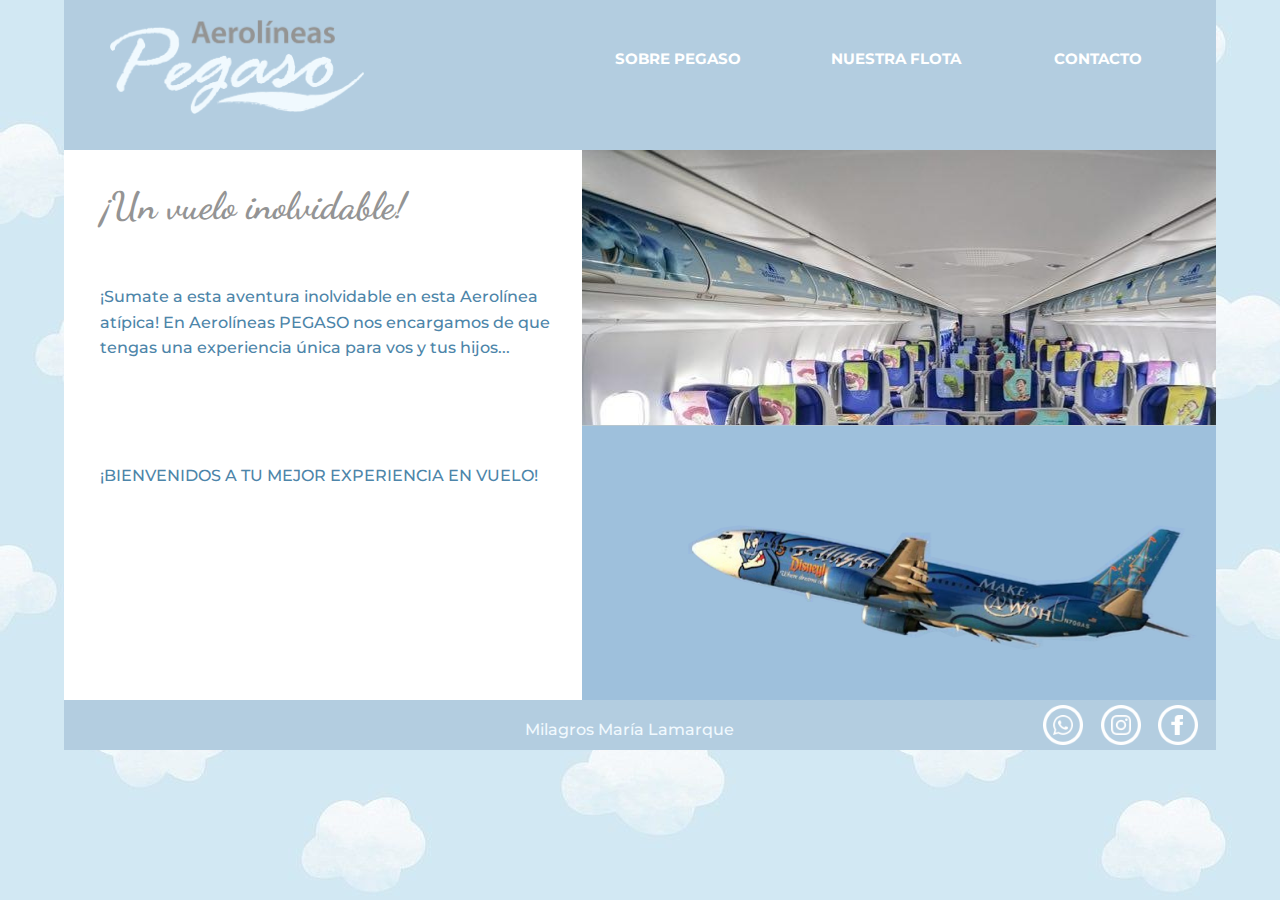
==== index.html @ 9902c350 "Add files via upload" ====
<!DOCTYPE html>
<html>
<head>
<meta charset="utf-8">
<link rel="stylesheet" type="text/css" href="css/estilo1.css">
	<title>Aerolíneas Pegaso</title>
</head>
<body>

<main>
	<header>
		<a href="index.html">
	 <img src="img/logo.png" class="logo"></a>
</header>

<nav>    

	<ul>
	<li><a href="pegaso.html" class="boton">SOBRE PEGASO</a></li><li><a href="flota.html" class="boton">NUESTRA FLOTA</a> </li>
	<li><a href="contactoformu.html" class="boton">CONTACTO</a></li>
	</ul>
	
</nav>

<section>
	<article id="articuloA">
		
		<h1>¡Un vuelo inolvidable!</h1>
		<p class="textoindex">¡Sumate a esta aventura inolvidable en esta Aerolínea atípica! En Aerolíneas PEGASO nos encargamos de que tengas una experiencia única para vos y tus hijos...
		<br><br><br><br><br>
¡BIENVENIDOS A TU MEJOR EXPERIENCIA EN VUELO!</p>
</article>

   	<article id="articuloD">

	<div id="articuloB"></div>


	<div id="articuloC"></div>

	</article>

</section>

<aside></aside>

<footer>
	<a href="../micrositioml/micro1.html"><p class="footer">Milagros María Lamarque</p></a>

<ul class="redes">
			
			<li> <a href="https://www.facebook.com/" target="blank"><img src="img/face.png" class="red"></a></li>
			<li> <a href="https://www.instagram.com/disney/?hl=en" target="blank"><img src="img/insta.png" class="red"></a></li>
			<li> <a href="https://www.whatsapp.com" target="blank"><img src="img/wapp.png" class="red"></a></li>
		</ul>

</footer>

</main>

</body>
</html>
---- css/estilo1.css ----
@import url('https://fonts.googleapis.com/css?family=Montserrat:400,500,600,900i&display=swap');
@import url('https://fonts.googleapis.com/css2?family=Dancing+Script:wght@700&display=swap');
*{
	margin: 0;
	padding: 0;
	box-sizing: border-box;
}

body{
	
	background-image: url(../img/pattern1.png);
}

main{ width: 90%;
	max-width: 1180px;
	margin-left: auto;
	margin-right: auto;
	background-color: #d1ccc0;
}

header{
 width: 40%;
 height: 150px; 
 background-color: #b3cde0;
 float: left;
}

.logo{
padding-top: 20px;
padding-left: 10%;	
max-width: 300px;
}

nav{
 width: 60%;
 height: 150px; 
 background-color: #b3cde0;
 float: right;
 padding-top: 50px;

}

.boton {font-family: 'Montserrat';
font-weight: 700;
font-size: 11pt;
color:  #ffffff;
padding-left: 13%;
}


section{
width: 100%;
height: 700px;
background-color: black;
 }

h1{ font-family: 'Dancing Script';
font-weight: 900;
color: #949494;
font-size: 38px;
padding-top: 33px;
padding-left: 7%;
}


.subtitulo{font-family: 'Playfair Display', serif;
font-weight: 700;
color: #90B286;
font-style: italic;
font-size: 23px;
padding-top: 32px;
padding-left: 7%;
}

.textoindex{font-family: 'Montserrat', sans-serif;
font-weight: 500;
color: #4D85A9;
padding-left: 7%;
padding-right: 5%;
font-size: 16px;
padding-top: 55px;
line-height: 1.6;
}





footer{ 
width: 100%;
height: 50px;
clear: both;
background-color: #b3cde0;
 }

 .footer{padding-left: 40%;
 	padding-top: 20px;
 font-family: 'Montserrat', sans-serif;
font-weight: 500;
color: #F1F9FE;
float: left;}



 #articuloA{width: 45%;
 	height: 550px;
 	background-color: white;

 	float: left;
 }

  #articuloB {width: 100%;
  	height: 275px;
 	background-image: url(../img/interior.jpg);
 	float: none;
}


   #articuloC {width: 100%;
  	height: 275px;
  	background-image: url(../img/avion2.png);
  	float: none;
  	}

  	#articuloD {width: 55%;
  	height: 550px;
  	background-color: #d1ccc0;
  	float: right;
  	}


a{ text-decoration: none;
}



#articulo1{width: 60%;
 	height: 550px;
 	background-color: white;
 	float: left;
 }

  #articulo3 {width: 100%;
  	height: 275px;
 	background-image: url(../img/int2.jpg);
 	float: none;
}


   #articulo4 {width: 100%;
  	height: 275px;
  	background-image: url(../img/peg.png);
  	float: none;
  	}

  	#articulo2 {width: 40%;
  	height: 550px;
  	background-color: #d1ccc0;
  	float: right;
  	}





  	#articulo5{width: 45%;
 	height: 550px;
 	background-color: white;
 	float: left;
 }


  	#articulo6 {width: 55%;
  	height: 550px;
    background-image: url(../img/peg.png);
  	float: right;
  	}

 #articulo7 {width: 100%;
  	height: 275px;
 	background-color: white;
 	float: none;
}


.formulariotext{
	font-size: 31px;
	padding-bottom: 15px;
	padding-left: 8%;
}

.galeriatext{
	font-size: 31px;
	padding-bottom: 15px;
	padding-right: 5%;
}

.rslides{padding-left: 15%;}


form{
	padding-top: 10px;
	font-family: 'Montserrat', sans-serif;
	font-size: 10pt;
	padding-left: 22%
	}

label{font-weight: 600;
	padding-bottom: 20px;
	padding-left: 2%;
	color: #4D85A9;}

input{font-family: 'Montserrat', sans-serif;
font-size: 9pt;
padding-bottom: 7px;
padding-top: 7px;
padding-left: 5%;
padding-right: 5%;
width: 60%;
background-color: #F8EFBA;
border: 2px solid #F8EFBA;
  border-radius: 7px;
}

textarea{width: 60%;
height: 120px;
background-color: #F8EFBA;
border: 2px solid #F8EFBA;
  border-radius: 7px;
font-family: 'Montserrat', sans-serif;
padding-bottom: 6px;
padding-top: 8px;
padding-left: 3%;
padding-right: 5%;}

.botonenviar{ background-color: #4D85A9;
border-style: none; 
width: 60%;
color: white;
font-weight: 600;
font-size: 10pt;}



ul.redes{
	margin: 0;
	padding: 0;
	list-style-type: none;}
ul.redes li{
	display: inline;}
 ul.redes li a{
	width: 4%;
	height: 30px;
	float: right;
	margin-right: 1%;
	margin-top: 5px}
img.red {max-width: 40px;}


ul{list-style-type: none;
}

li{display: inline;}
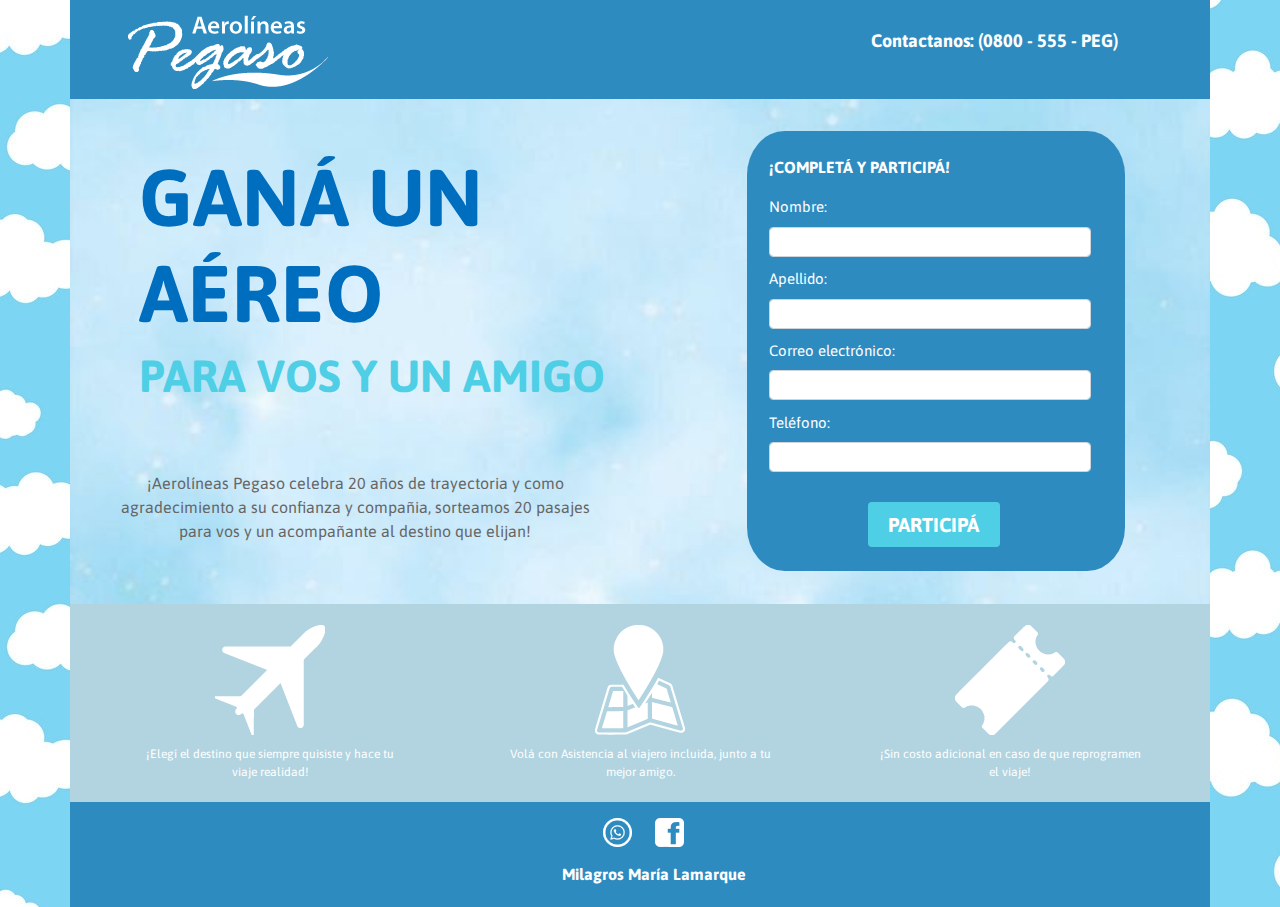
==== commit 5c5e4875: "Add files via upload" ====
--- a/index.html
+++ b/index.html
@@ -1,63 +1,99 @@
 <!DOCTYPE html>
 <html>
 <head>
-<meta charset="utf-8">
-<link rel="stylesheet" type="text/css" href="css/estilo1.css">
-	<title>Aerolíneas Pegaso</title>
+	<meta charset="utf-8">
+	<link rel="stylesheet" type="text/css" href="css/bootstrap.min.css">
+	<link rel="stylesheet" type="text/css" href="css/estilos.css">
+	<title>Ganá un Viaje</title>
 </head>
 <body>
 
-<main>
-	<header>
-		<a href="index.html">
-	 <img src="img/logo.png" class="logo"></a>
-</header>
+	<div class="container fondo"> 
+		<div class="row">
+			<div class="col-md-6" style="background-color: #2E8BC0">
+				<a href="index.html"><img class="logo" src="img/logo.png"></a>
+			</div>
+			<div class="col-md-6" style="background-color:#2E8BC0">
+			<p class="txtcontacto">Contactanos: (0800 - 555 - PEG)</p>
 
-<nav>    
+			</div>
+		</div>
 
-	<ul>
-	<li><a href="pegaso.html" class="boton">SOBRE PEGASO</a></li><li><a href="flota.html" class="boton">NUESTRA FLOTA</a> </li>
-	<li><a href="contactoformu.html" class="boton">CONTACTO</a></li>
-	</ul>
-	
-</nav>
+		<div class="row">
+			<div class="col-md-6">
+			<h1 class="titulo">GANÁ UN AÉREO</h1>
+			  <h1 class="titulo2">PARA VOS Y UN AMIGO</h1>
+				<p class="txtnosotros">¡Aerolíneas Pegaso celebra 20 años de trayectoria y como agradecimiento a su confianza y compañia, sorteamos 20 pasajes para vos y un acompañante al destino que elijan!  </p>
+			</div>
+			<div class="col-md-6">
+            <form role="form">
+					<div class="form-group">
+						<div id="contenedor">
+							<h2 class="titulo-contenedor">¡COMPLETÁ Y PARTICIPÁ!</h2>
+							<label class="titulos-linea" for="nombre"> Nombre: </label>
+							<input type="text" class="form-control barras-formu" id="nombre">
+							<label class="titulos-linea" for="apellido"> Apellido: </label> 
+							<input type="text" class="form-control barras-formu" id="apellido">
+							<label class="titulos-linea" for="mail"> Correo electrónico: </label>
+							<input type="email" class="form-control barras-formu" id="mail">
+							<label class="titulos-linea" for="mail"> Teléfono: </label>
+							<input type="email" class="form-control barras-formu" id="telefono">					
+     						 <button type="submit" class="btn btn-default boton">PARTICIPÁ</button>    
+						</div>
+					</div>
+				</form>
+			</div>			
+		</div>
+      <div class="row">
+      <div class="col-md-12"  style="background-color:#B1D4E0">
+      <div class="container">
+    <div class="row">       
+      <div class="col-md" style="background-color:#B1D4E0">        
+          <div class="card text-center">
+            <div class="card-body">
+              <img class="icono" src="img/icono1.png">
+              <p class="card-text">¡Elegí el destino que siempre quisiste y hace tu viaje realidad!</p>
+            </div>
+          </div>          
+      </div>
 
-<section>
-	<article id="articuloA">
-		
-		<h1>¡Un vuelo inolvidable!</h1>
-		<p class="textoindex">¡Sumate a esta aventura inolvidable en esta Aerolínea atípica! En Aerolíneas PEGASO nos encargamos de que tengas una experiencia única para vos y tus hijos...
-		<br><br><br><br><br>
-¡BIENVENIDOS A TU MEJOR EXPERIENCIA EN VUELO!</p>
-</article>
+      <div class="col-md" style="background-color:#B1D4E0">        
+          <div class="card text-center">
+            <div class="card-body">
+              <img class="icono" src="img/icono2.png">
+              <p class="card-text">Volá con Asistencia al viajero incluida, junto a tu mejor amigo.</p>
+            </div>
+          </div>          
+      </div>
+      
+      <div class="col-md" style="background-color:#B1D4E0" >        
+          <div class="card text-center">
+            <div class="card-body">
+              <img class="icono" src="img/icono3.png">
+              <p class="card-text">¡Sin costo adicional en caso de que reprogramen el viaje!</p>
+            </div>
+          </div>          
+      </div>      
+    </div>      
+    </div>
+  </div>
+			
+		</div>
+		<div class="row">
+		<div class="col-md-12" style="background-color:#2E8BC0">
+               <ul class="redes">					
+					<li><a href="https://https://web.whatsapp.com/" target="blank"> <img src="img/web.png"></a></li>
+					<li><a href="https://www.facebook.com/" target="blank"> <img src="img/facebook.png"></a></li>
+				</ul>
 
-   	<article id="articuloD">
+			</div>
+	</div>
+		<div class="row">
+			<div class="col-md-12 col-footer" style="background-color:#2E8BC0">
+				<a class="nombre" href ="micrositio.html" target="blank">Milagros María Lamarque</a>
+			</div>
 
-	<div id="articuloB"></div>
-
-
-	<div id="articuloC"></div>
-
-	</article>
-
-</section>
-
-<aside></aside>
-
-<footer>
-	<a href="../micrositioml/micro1.html"><p class="footer">Milagros María Lamarque</p></a>
-
-<ul class="redes">
-			
-			<li> <a href="https://www.facebook.com/" target="blank"><img src="img/face.png" class="red"></a></li>
-			<li> <a href="https://www.instagram.com/disney/?hl=en" target="blank"><img src="img/insta.png" class="red"></a></li>
-			<li> <a href="https://www.whatsapp.com" target="blank"><img src="img/wapp.png" class="red"></a></li>
-		</ul>
-
-</footer>
-
-</main>
+	</div>
 
 </body>
-</html>
-
+</html>--- a/css/estilos.css
+++ b/css/estilos.css
@@ -0,0 +1,175 @@
+@import url('https://fonts.googleapis.com/css?family=Asap&display=swap');
+
+
+*{
+	margin: 0px;
+	padding: 0px;
+	box-sizing: border-box;
+}
+
+body{
+	background:url(../img/rayo.jpg);
+}
+
+.fondo{
+	background-image: url(../img/fondo.jpg);
+	background-size: cover;
+}
+
+.txtcontacto{
+	font-family: 'Asap', sans-serif;
+	font-weight: bold;
+	font-size: 18px;
+	color: #FFFFFF;
+    padding-left: 40%;
+    padding-top: 5%; 
+}
+
+#contenedor{
+	width: 70%;
+	height: 440px;
+	background-color: #2E8BC0;
+	border-radius: 10%;
+	margin-left: 17%;
+	margin-top: 6%;
+	margin-bottom: 6%;
+	}
+
+.logo{
+	padding-top: 10px;
+	padding-left: 8%;
+	padding-bottom:10px;
+}
+
+.titulo{
+	font-family: 'Asap', sans-serif;
+	font-weight: bold;
+	font-size: 80px;
+	color: #006EBF;
+	margin-top: 50px;
+	margin-left: 10%;
+}
+
+.titulo2{
+	font-family: 'Asap', sans-serif;
+	font-weight: bold;
+	font-size: 45px;
+	color: #4ECFE5;
+	margin-top: 5px;
+	margin-left: 10%;
+}
+
+.txtnosotros{
+	font-family: 'Asap', sans-serif;
+	font-weight: regular;
+	font-size: 16px;
+	color: #666666;
+	text-align: center; 
+	padding-top: 60px;
+	margin-right: 5%;
+	margin-left: 5%;
+}
+
+.titulo-contenedor{
+	font-family: 'Asap', sans-serif;
+	font-weight: bold;
+	font-size: 16px;
+	color: #ffffff;
+	padding-left: 6%;
+	padding-top: 7%;
+}
+
+.boton{
+	width: 35%;
+	height: 45px;
+	background-color: #4ECFE5;
+	color: #ffffff;
+	font-family: 'Asap', sans-serif;
+	font-weight: bold;
+	font-size: 20px;
+	margin-left: 32%;
+	margin-top: 30px;
+}
+
+.titulos-linea{
+	margin-left: 6%;
+	margin-top: 1%;
+	padding-top: 2%;
+	font-family: 'Asap', sans-serif;
+	font-weight: medium;
+	font-size: 15px;
+	color: #ffffff;
+}
+
+.barras-formu{
+	width: 85%;
+	height: 30px;
+	margin-left: 6%;
+	font-family: 'Asap', sans-serif;
+	font-weight: medium;
+	font-size: 14px;
+	color: #3A3A3A;
+}
+
+.card-body{
+	background-color:#B1D4E0;
+	border-color: #B1D4E0;
+}
+
+.text-center{
+	background-color:#B1D4E0;
+	border-color: #B1D4E0;
+}
+
+.card-text{
+	font-family: 'Asap', sans-serif;
+	font-weight: regular;
+	font-size: 12px;
+	color: #fff;
+    padding-left: 5%;
+    padding-right: 5%;
+}
+
+.col-footer{
+	height: 45px;
+}
+
+.icono{
+	margin-bottom: 10px
+}
+
+.redes{
+	margin-left: 0%;
+	margin-top: 5px;
+	margin-bottom: 5px;
+}
+
+ul.redes{
+	margin: 0px;
+	padding-left: 45%;
+	margin-top: 5px;
+	margin-bottom: 5px;
+}
+
+ul.redes li{
+	display: inline;
+	padding-left: 3%;
+	margin-top: 5px;
+	margin-bottom: 5px;
+}
+
+ul.redes li a{
+	line-height: 50px;
+	margin-top: 5px;
+	margin-bottom: 5px;
+}
+
+.nombre{
+	width: 10%;
+	margin-left: 43%;
+	text-decoration: none;
+    font-family: 'Asap';
+	font-weight: bold;
+	font-size: 16px;
+	color: #ffffff
+}